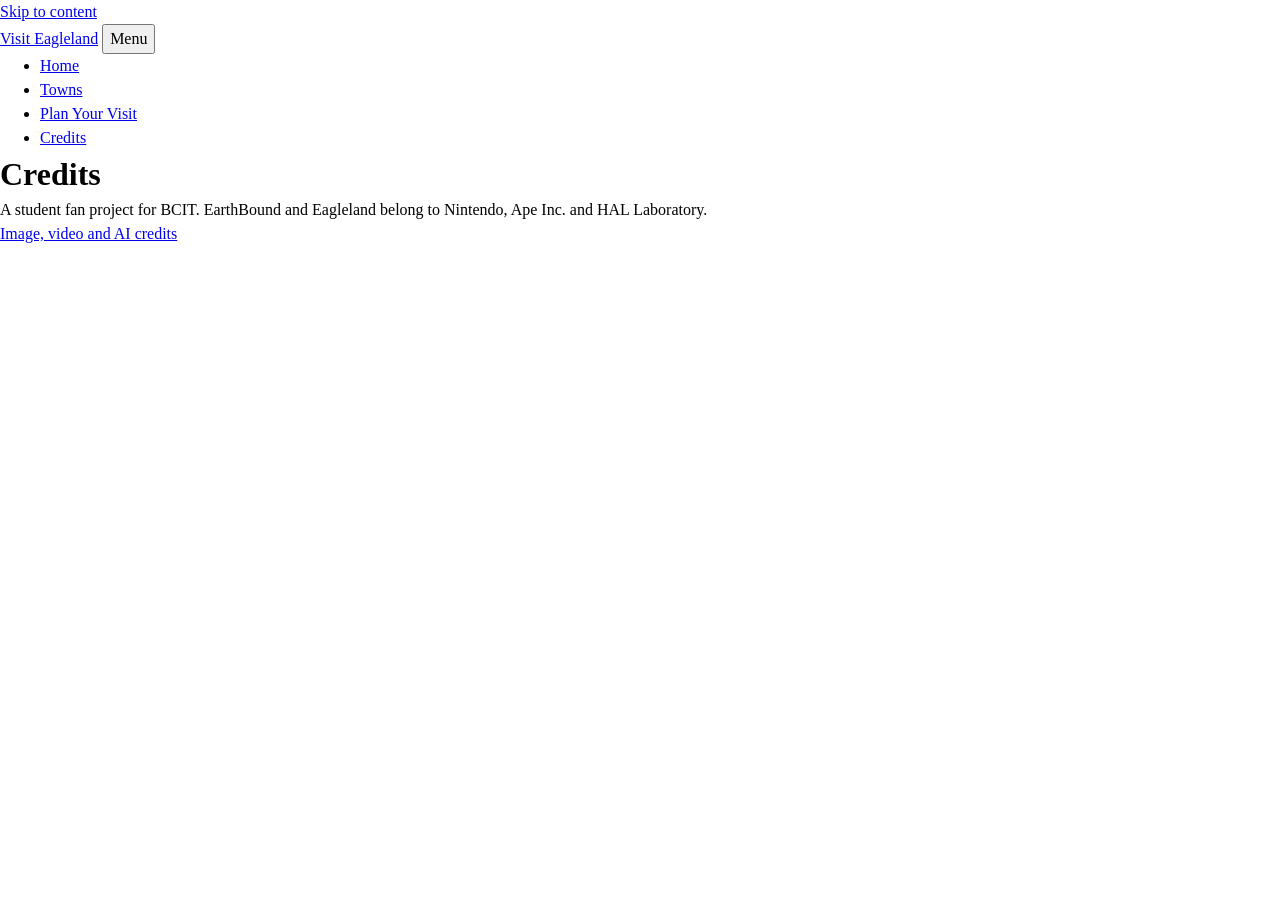
==== credits.html @ 103e6ad0 "Add shared head, header, nav and footer to all four pages Assisted-by: Claude Sonnet 5.5" ====
<!DOCTYPE html>
<html lang="en">
<head>
  <meta charset="UTF-8">
  <meta name="viewport" content="width=device-width, initial-scale=1">
  <title>Credits | Visit Eagleland</title>
  <meta name="description" content="Credits for every image, video, font and AI tool used on Visit Eagleland, with creators, sources, licences and the page where each one is used.">
  <link rel="icon" href="images/favicon/favicon.svg" type="image/svg+xml">
  <link rel="icon" href="images/favicon/favicon-32.png" sizes="32x32" type="image/png">
  <link rel="apple-touch-icon" href="images/favicon/apple-touch-icon.png">
  <link rel="manifest" href="images/favicon/site.webmanifest">
  <link rel="preload" href="fonts/press-start-2p.woff2" as="font" type="font/woff2" crossorigin>
  <link rel="stylesheet" href="css/reset.css">
  <link rel="stylesheet" href="css/styles.css">
  <script src="js/main.js" defer></script>
</head>
<body>
  <a class="skip-link" href="#main">Skip to content</a>
  <header class="site-header">
    <a class="logo" href="index.html">Visit Eagleland</a>
    <button class="nav-toggle" type="button" aria-expanded="false" aria-controls="site-nav">Menu</button>
    <nav id="site-nav" class="site-nav" aria-label="Main">
      <ul>
      <li><a href="index.html">Home</a></li>
      <li><a href="towns.html">Towns</a></li>
      <li><a href="visit.html">Plan Your Visit</a></li>
      <li><a href="credits.html" aria-current="page">Credits</a></li>
      </ul>
    </nav>
  </header>

  <main id="main">
    <h1>Credits</h1>
  </main>

  <footer class="site-footer">
    <p>A student fan project for BCIT. EarthBound and Eagleland belong to Nintendo, Ape Inc. and HAL Laboratory.</p>
    <p><a href="credits.html">Image, video and AI credits</a></p>
  </footer>
</body>
</html>
---- css/styles.css ----
/* Visit Eagleland styles - filled in at step 7 */
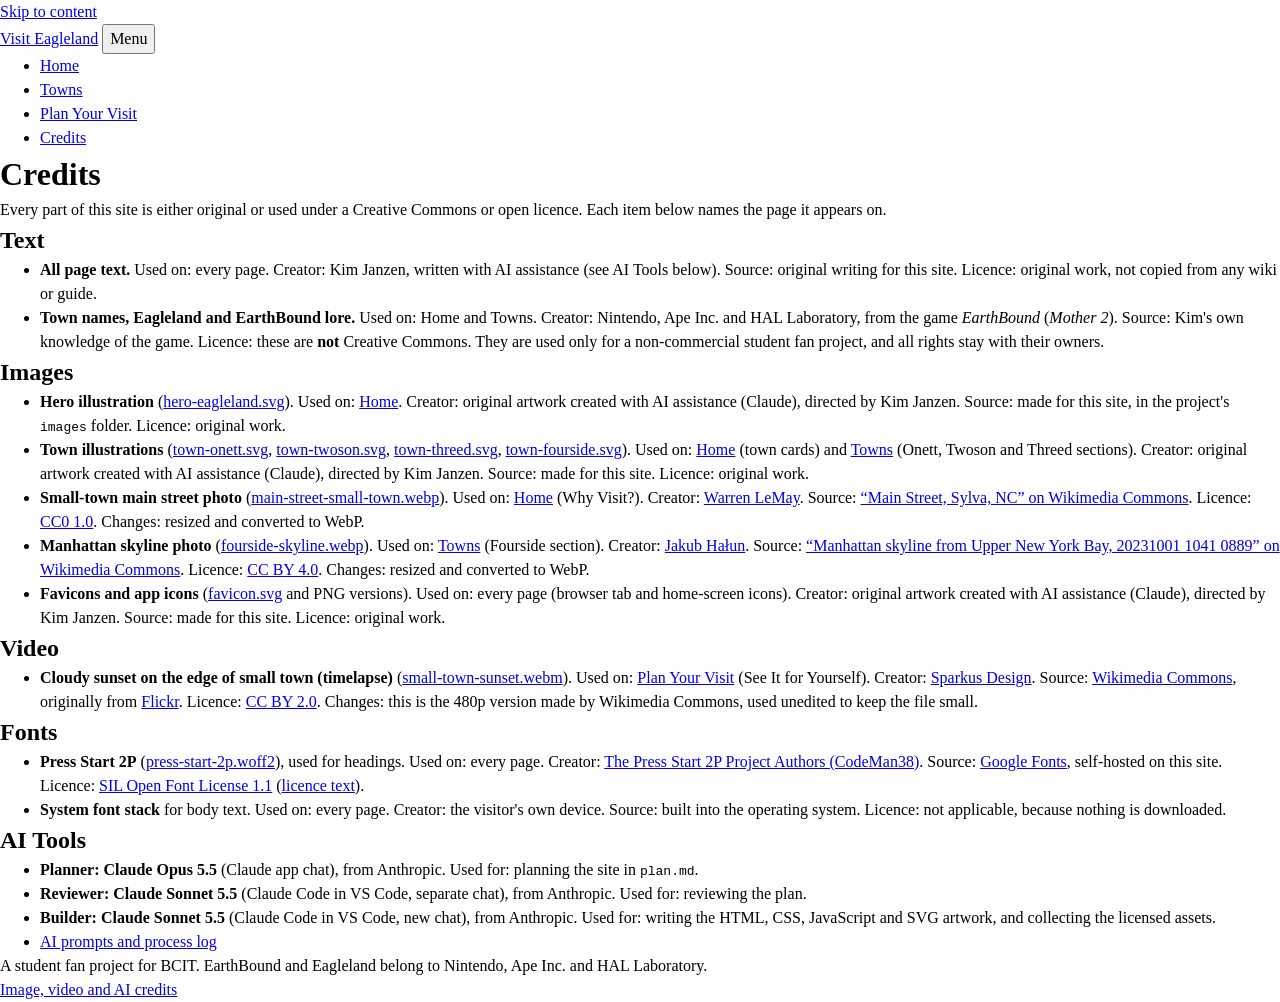
==== commit 7b24f04b: "Build credits page Assisted-by: Claude Sonnet 5.5" ====
--- a/credits.html
+++ b/credits.html
@@ -31,6 +31,79 @@
 
   <main id="main">
     <h1>Credits</h1>
+    <p>Every part of this site is either original or used under a Creative Commons or open licence. Each item below names the page it appears on.</p>
+
+    <section>
+      <h2>Text</h2>
+      <ul class="credit-list">
+        <li>
+          <strong>All page text.</strong> Used on: every page. Creator: Kim Janzen, written with AI assistance (see AI Tools below). Source: original writing for this site. Licence: original work, not copied from any wiki or guide.
+        </li>
+        <li>
+          <strong>Town names, Eagleland and EarthBound lore.</strong> Used on: Home and Towns. Creator: Nintendo, Ape Inc. and HAL Laboratory, from the game <em>EarthBound</em> (<em>Mother 2</em>). Source: Kim's own knowledge of the game. Licence: these are <strong>not</strong> Creative Commons. They are used only for a non-commercial student fan project, and all rights stay with their owners.
+        </li>
+      </ul>
+    </section>
+
+    <section>
+      <h2>Images</h2>
+      <ul class="credit-list">
+        <li>
+          <strong>Hero illustration</strong> (<a href="images/hero-eagleland.svg">hero-eagleland.svg</a>). Used on: <a href="index.html">Home</a>. Creator: original artwork created with AI assistance (Claude), directed by Kim Janzen. Source: made for this site, in the project's <code>images</code> folder. Licence: original work.
+        </li>
+        <li>
+          <strong>Town illustrations</strong> (<a href="images/town-onett.svg">town-onett.svg</a>, <a href="images/town-twoson.svg">town-twoson.svg</a>, <a href="images/town-threed.svg">town-threed.svg</a>, <a href="images/town-fourside.svg">town-fourside.svg</a>). Used on: <a href="index.html">Home</a> (town cards) and <a href="towns.html">Towns</a> (Onett, Twoson and Threed sections). Creator: original artwork created with AI assistance (Claude), directed by Kim Janzen. Source: made for this site. Licence: original work.
+        </li>
+        <li>
+          <strong>Small-town main street photo</strong> (<a href="images/main-street-small-town.webp">main-street-small-town.webp</a>). Used on: <a href="index.html">Home</a> (Why Visit?). Creator: <a href="https://www.flickr.com/people/59081381@N03">Warren LeMay</a>. Source: <a href="https://commons.wikimedia.org/wiki/File:Main_Street,_Sylva,_NC_(27226605817).jpg">&ldquo;Main Street, Sylva, NC&rdquo; on Wikimedia Commons</a>. Licence: <a href="https://creativecommons.org/publicdomain/zero/1.0/">CC0 1.0</a>. Changes: resized and converted to WebP.
+        </li>
+        <li>
+          <strong>Manhattan skyline photo</strong> (<a href="images/fourside-skyline.webp">fourside-skyline.webp</a>). Used on: <a href="towns.html">Towns</a> (Fourside section). Creator: <a href="https://commons.wikimedia.org/wiki/User:Jakubhal">Jakub Hałun</a>. Source: <a href="https://commons.wikimedia.org/wiki/File:Manhattan_skyline_from_Upper_New_York_Bay,_20231001_1041_0889.jpg">&ldquo;Manhattan skyline from Upper New York Bay, 20231001 1041 0889&rdquo; on Wikimedia Commons</a>. Licence: <a href="https://creativecommons.org/licenses/by/4.0/">CC BY 4.0</a>. Changes: resized and converted to WebP.
+        </li>
+        <li>
+          <strong>Favicons and app icons</strong> (<a href="images/favicon/favicon.svg">favicon.svg</a> and PNG versions). Used on: every page (browser tab and home-screen icons). Creator: original artwork created with AI assistance (Claude), directed by Kim Janzen. Source: made for this site. Licence: original work.
+        </li>
+      </ul>
+    </section>
+
+    <section>
+      <h2>Video</h2>
+      <ul class="credit-list">
+        <li>
+          <strong>Cloudy sunset on the edge of small town (timelapse)</strong> (<a href="video/small-town-sunset.webm">small-town-sunset.webm</a>). Used on: <a href="visit.html">Plan Your Visit</a> (See It for Yourself). Creator: <a href="https://www.flickr.com/photos/148882997@N06/">Sparkus Design</a>. Source: <a href="https://commons.wikimedia.org/wiki/File:Cloudy_sunset_on_the_edge_of_small_town._HD_1080p_Timelapse_(video).webm">Wikimedia Commons</a>, originally from <a href="https://www.flickr.com/photos/148882997@N06/30121944064/">Flickr</a>. Licence: <a href="https://creativecommons.org/licenses/by/2.0/">CC BY 2.0</a>. Changes: this is the 480p version made by Wikimedia Commons, used unedited to keep the file small.
+        </li>
+      </ul>
+    </section>
+
+    <section>
+      <h2>Fonts</h2>
+      <ul class="credit-list">
+        <li>
+          <strong>Press Start 2P</strong> (<a href="fonts/press-start-2p.woff2">press-start-2p.woff2</a>), used for headings. Used on: every page. Creator: <a href="https://fonts.google.com/specimen/Press+Start+2P">The Press Start 2P Project Authors (CodeMan38)</a>. Source: <a href="https://fonts.google.com/specimen/Press+Start+2P">Google Fonts</a>, self-hosted on this site. Licence: <a href="https://openfontlicense.org/">SIL Open Font License 1.1</a> (<a href="fonts/OFL.txt">licence text</a>).
+        </li>
+        <li>
+          <strong>System font stack</strong> for body text. Used on: every page. Creator: the visitor's own device. Source: built into the operating system. Licence: not applicable, because nothing is downloaded.
+        </li>
+      </ul>
+    </section>
+
+    <section>
+      <h2>AI Tools</h2>
+      <ul class="credit-list">
+        <li>
+          <strong>Planner: Claude Opus 5.5</strong> (Claude app chat), from Anthropic. Used for: planning the site in <code>plan.md</code>.
+        </li>
+        <li>
+          <strong>Reviewer: Claude Sonnet 5.5</strong> (Claude Code in VS Code, separate chat), from Anthropic. Used for: reviewing the plan.
+        </li>
+        <li>
+          <strong>Builder: Claude Sonnet 5.5</strong> (Claude Code in VS Code, new chat), from Anthropic. Used for: writing the HTML, CSS, JavaScript and SVG artwork, and collecting the licensed assets.
+        </li>
+        <li>
+          <a href="https://github.com/GITHUB_USER/visit-eagleland-ai/blob/main/ai-log.md">AI prompts and process log</a>
+        </li>
+      </ul>
+    </section>
   </main>
 
   <footer class="site-footer">
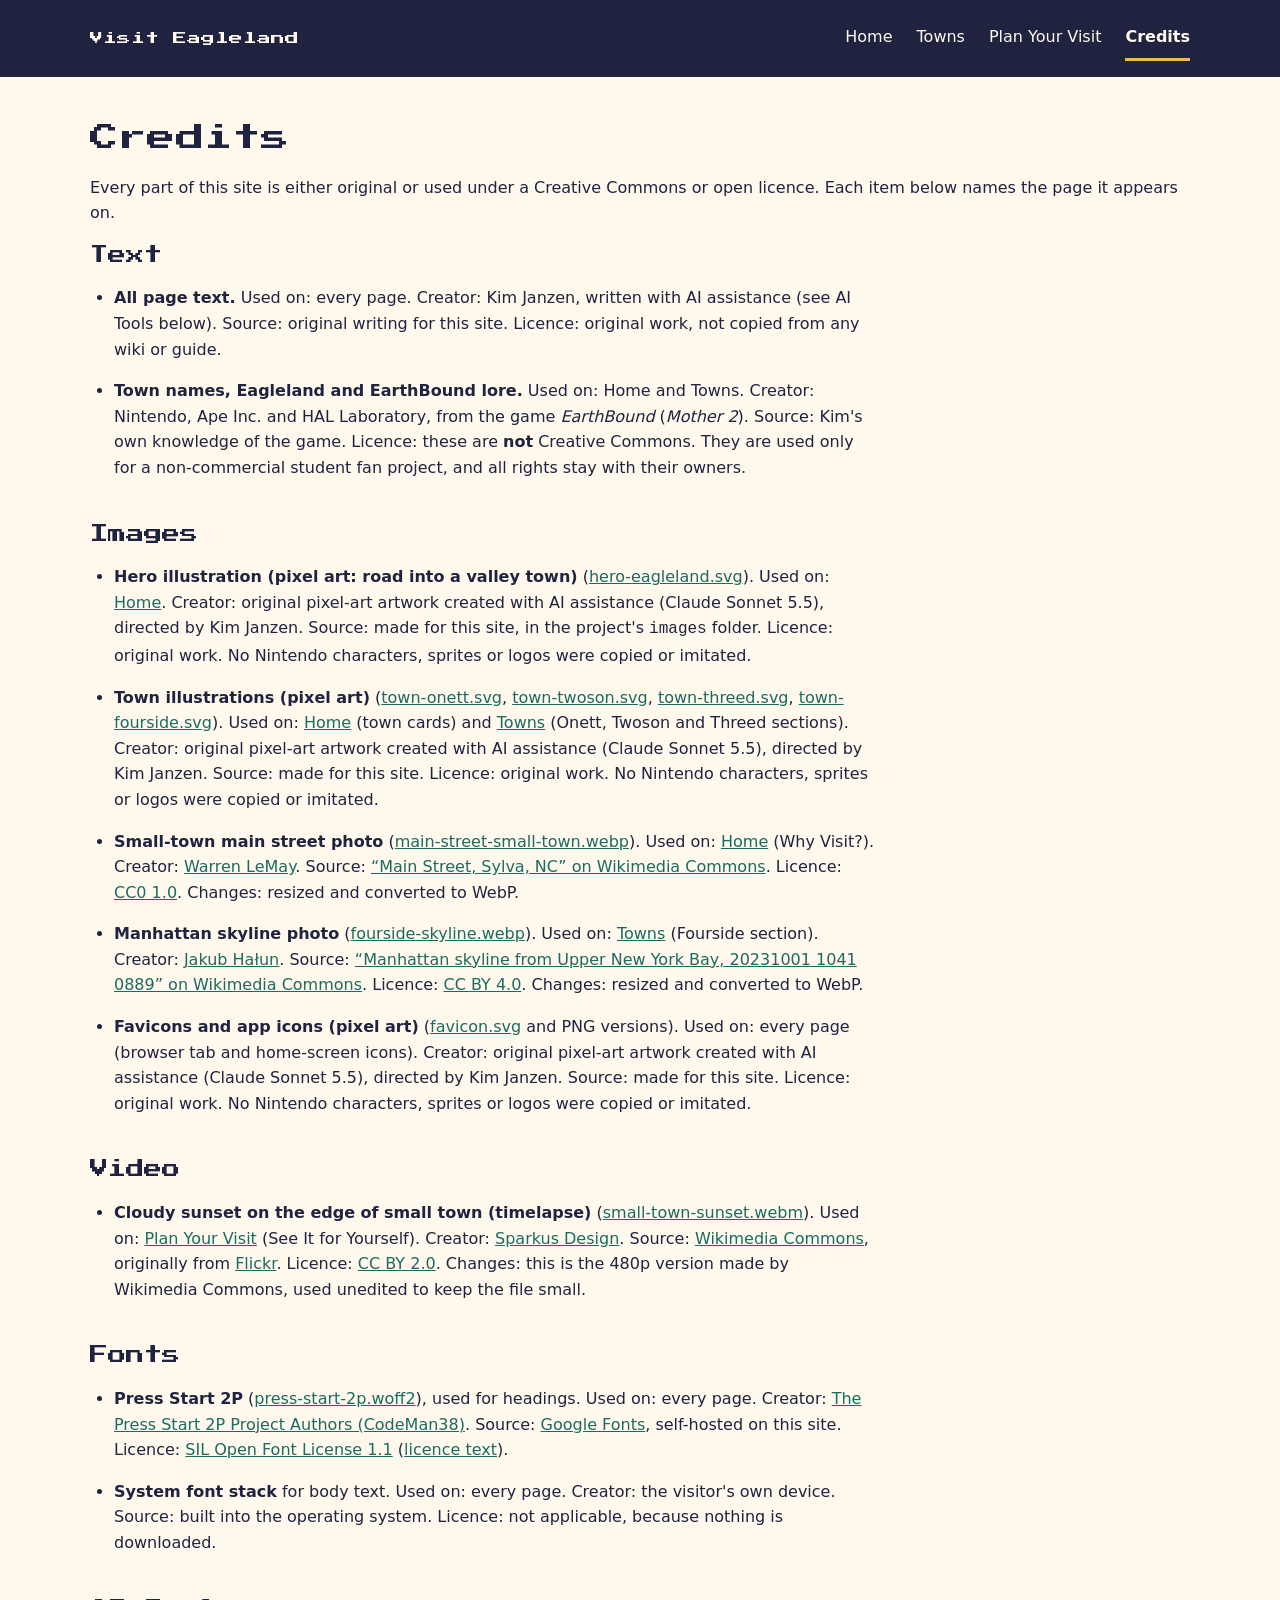
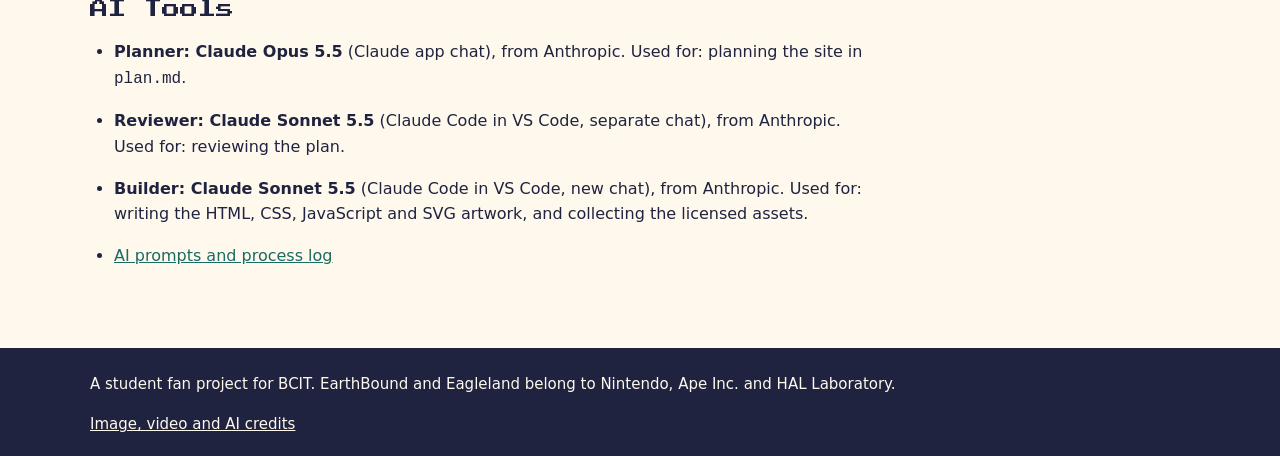
==== commit aa37c62c: "Redraw all SVG illustrations and favicon as 16-bit pixel art Assisted-by: Claude Sonnet 5.5" ====
--- a/credits.html
+++ b/credits.html
@@ -49,10 +49,10 @@
       <h2>Images</h2>
       <ul class="credit-list">
         <li>
-          <strong>Hero illustration</strong> (<a href="images/hero-eagleland.svg">hero-eagleland.svg</a>). Used on: <a href="index.html">Home</a>. Creator: original artwork created with AI assistance (Claude), directed by Kim Janzen. Source: made for this site, in the project's <code>images</code> folder. Licence: original work.
+          <strong>Hero illustration (pixel art: road into a valley town)</strong> (<a href="images/hero-eagleland.svg">hero-eagleland.svg</a>). Used on: <a href="index.html">Home</a>. Creator: original pixel-art artwork created with AI assistance (Claude Sonnet 5.5), directed by Kim Janzen. Source: made for this site, in the project's <code>images</code> folder. Licence: original work. No Nintendo characters, sprites or logos were copied or imitated.
         </li>
         <li>
-          <strong>Town illustrations</strong> (<a href="images/town-onett.svg">town-onett.svg</a>, <a href="images/town-twoson.svg">town-twoson.svg</a>, <a href="images/town-threed.svg">town-threed.svg</a>, <a href="images/town-fourside.svg">town-fourside.svg</a>). Used on: <a href="index.html">Home</a> (town cards) and <a href="towns.html">Towns</a> (Onett, Twoson and Threed sections). Creator: original artwork created with AI assistance (Claude), directed by Kim Janzen. Source: made for this site. Licence: original work.
+          <strong>Town illustrations (pixel art)</strong> (<a href="images/town-onett.svg">town-onett.svg</a>, <a href="images/town-twoson.svg">town-twoson.svg</a>, <a href="images/town-threed.svg">town-threed.svg</a>, <a href="images/town-fourside.svg">town-fourside.svg</a>). Used on: <a href="index.html">Home</a> (town cards) and <a href="towns.html">Towns</a> (Onett, Twoson and Threed sections). Creator: original pixel-art artwork created with AI assistance (Claude Sonnet 5.5), directed by Kim Janzen. Source: made for this site. Licence: original work. No Nintendo characters, sprites or logos were copied or imitated.
         </li>
         <li>
           <strong>Small-town main street photo</strong> (<a href="images/main-street-small-town.webp">main-street-small-town.webp</a>). Used on: <a href="index.html">Home</a> (Why Visit?). Creator: <a href="https://www.flickr.com/people/59081381@N03">Warren LeMay</a>. Source: <a href="https://commons.wikimedia.org/wiki/File:Main_Street,_Sylva,_NC_(27226605817).jpg">&ldquo;Main Street, Sylva, NC&rdquo; on Wikimedia Commons</a>. Licence: <a href="https://creativecommons.org/publicdomain/zero/1.0/">CC0 1.0</a>. Changes: resized and converted to WebP.
@@ -61,7 +61,7 @@
           <strong>Manhattan skyline photo</strong> (<a href="images/fourside-skyline.webp">fourside-skyline.webp</a>). Used on: <a href="towns.html">Towns</a> (Fourside section). Creator: <a href="https://commons.wikimedia.org/wiki/User:Jakubhal">Jakub Hałun</a>. Source: <a href="https://commons.wikimedia.org/wiki/File:Manhattan_skyline_from_Upper_New_York_Bay,_20231001_1041_0889.jpg">&ldquo;Manhattan skyline from Upper New York Bay, 20231001 1041 0889&rdquo; on Wikimedia Commons</a>. Licence: <a href="https://creativecommons.org/licenses/by/4.0/">CC BY 4.0</a>. Changes: resized and converted to WebP.
         </li>
         <li>
-          <strong>Favicons and app icons</strong> (<a href="images/favicon/favicon.svg">favicon.svg</a> and PNG versions). Used on: every page (browser tab and home-screen icons). Creator: original artwork created with AI assistance (Claude), directed by Kim Janzen. Source: made for this site. Licence: original work.
+          <strong>Favicons and app icons (pixel art)</strong> (<a href="images/favicon/favicon.svg">favicon.svg</a> and PNG versions). Used on: every page (browser tab and home-screen icons). Creator: original pixel-art artwork created with AI assistance (Claude Sonnet 5.5), directed by Kim Janzen. Source: made for this site. Licence: original work. No Nintendo characters, sprites or logos were copied or imitated.
         </li>
       </ul>
     </section>
--- a/css/styles.css
+++ b/css/styles.css
@@ -1 +1,422 @@
-/* Visit Eagleland styles - filled in at step 7 */
+/* ==========================================================================
+   Visit Eagleland - shared stylesheet (mobile-first)
+   Breakpoints: 600px, 900px, 1200px (min-width)
+   ========================================================================== */
+
+/* 1. Fonts ---------------------------------------------------------------- */
+@font-face {
+  font-family: "Press Start 2P";
+  src: url("../fonts/press-start-2p.woff2") format("woff2");
+  font-weight: 400;
+  font-style: normal;
+  font-display: swap;
+}
+
+/* 2. Custom properties ---------------------------------------------------- */
+:root {
+  /* Colours (red and teal both pass WCAG AA on cream) */
+  --cream: #FFF8EC;
+  --navy: #1F2340;
+  --red: #B8323A;
+  --teal: #1A6B61;
+  --white: #FFFFFF;
+  --line: #D9CFBD;
+
+  /* Spacing */
+  --space-xs: 0.5rem;
+  --space-s: 1rem;
+  --space-m: 1.5rem;
+  --space-l: 2.5rem;
+  --space-xl: 4rem;
+
+  /* Fonts */
+  --font-heading: "Press Start 2P", ui-monospace, "SF Mono", Menlo, Consolas, monospace;
+  --font-body: system-ui, -apple-system, "Segoe UI", Roboto, "Helvetica Neue", Arial, sans-serif;
+
+  --radius: 8px;
+}
+
+/* 3. Base ----------------------------------------------------------------- */
+body {
+  background: var(--cream);
+  color: var(--navy);
+  font-family: var(--font-body);
+  font-size: 1rem;
+  line-height: 1.6;
+}
+
+img, svg, video {
+  max-width: 100%;
+  height: auto;
+  display: block;
+}
+
+h1, h2, h3 {
+  font-family: var(--font-heading);
+  line-height: 1.5;
+  font-weight: 400;
+}
+
+h1 { font-size: 1.1rem; margin-bottom: var(--space-s); }
+h2 { font-size: 0.9rem; margin-bottom: var(--space-s); }
+h3 { font-size: 0.75rem; margin-bottom: var(--space-xs); }
+
+p, ul, figure { margin-bottom: var(--space-s); }
+
+a { color: var(--teal); }
+a:hover { color: var(--red); }
+
+/* Visible keyboard focus on all interactive elements */
+a:focus-visible,
+button:focus-visible,
+input:focus-visible,
+select:focus-visible,
+textarea:focus-visible,
+summary:focus-visible,
+video:focus-visible {
+  outline: 3px solid var(--teal);
+  outline-offset: 3px;
+}
+
+/* 4. Skip link ------------------------------------------------------------ */
+.skip-link {
+  position: absolute;
+  left: -9999px;
+  top: 0;
+  z-index: 100;
+  padding: var(--space-xs) var(--space-s);
+  background: var(--navy);
+  color: var(--cream);
+}
+
+.skip-link:focus {
+  left: var(--space-xs);
+  top: var(--space-xs);
+}
+
+/* 5. Header and navigation (Flexbox) -------------------------------------- */
+.site-header {
+  display: flex;
+  flex-wrap: wrap;
+  align-items: center;
+  justify-content: space-between;
+  gap: var(--space-xs) var(--space-s);
+  padding: var(--space-s);
+  background: var(--navy);
+  color: var(--cream);
+}
+
+.logo {
+  font-family: var(--font-heading);
+  font-size: 0.7rem;
+  line-height: 1.5;
+  color: var(--cream);
+  text-decoration: none;
+}
+
+.nav-toggle {
+  padding: var(--space-xs) var(--space-s);
+  border: 2px solid var(--cream);
+  border-radius: var(--radius);
+  background: transparent;
+  color: var(--cream);
+  cursor: pointer;
+}
+
+.site-header a:focus-visible,
+.site-header button:focus-visible {
+  outline-color: var(--cream);
+}
+
+.site-nav {
+  flex-basis: 100%;
+}
+
+/* Only hide the nav when JavaScript is running */
+.js .site-nav { display: none; }
+.js .site-nav.is-open { display: block; }
+
+.site-nav ul {
+  display: flex;
+  flex-direction: column;
+  gap: var(--space-xs);
+  margin: 0;
+  padding: 0;
+  list-style: none;
+}
+
+.site-nav a {
+  display: block;
+  padding: var(--space-xs) 0;
+  color: var(--cream);
+  text-decoration: none;
+  border-bottom: 3px solid transparent;
+}
+
+.site-nav a:hover { border-bottom-color: var(--cream); }
+
+.site-nav a[aria-current="page"] {
+  font-weight: 700;
+  border-bottom-color: #F2B84B;
+}
+
+/* 6. Page layout ---------------------------------------------------------- */
+main {
+  padding: var(--space-m) var(--space-s) var(--space-l);
+}
+
+main > section { margin-bottom: var(--space-l); }
+
+/* 7. Home page ------------------------------------------------------------ */
+.hero {
+  display: grid;
+  gap: var(--space-m);
+  align-items: center;
+}
+
+.hero-figure img { border-radius: var(--radius); }
+
+/* Town cards: CSS Grid, 1 column -> 2 columns -> 4 columns */
+.town-grid {
+  display: grid;
+  grid-template-columns: 1fr;
+  gap: var(--space-m);
+  margin: 0;
+  padding: 0;
+  list-style: none;
+}
+
+.town-card {
+  height: 100%;
+  padding: var(--space-s);
+  background: var(--white);
+  border: 2px solid var(--navy);
+  border-radius: var(--radius);
+  box-shadow: 4px 4px 0 var(--red);
+}
+
+.town-card img {
+  margin-bottom: var(--space-s);
+  border-radius: 4px;
+}
+
+.why-visit {
+  display: grid;
+  gap: var(--space-m);
+  align-items: center;
+}
+
+figcaption {
+  margin-top: var(--space-xs);
+  font-size: 0.875rem;
+}
+
+.why-visit img,
+.town img {
+  border-radius: var(--radius);
+}
+
+/* 8. Towns page ----------------------------------------------------------- */
+.table-wrap {
+  overflow-x: auto; /* the table scrolls sideways on small screens */
+}
+
+table {
+  width: 100%;
+  min-width: 36rem;
+  border-collapse: collapse;
+  background: var(--white);
+}
+
+caption {
+  padding: var(--space-xs) 0;
+  text-align: left;
+  font-weight: 700;
+}
+
+th, td {
+  padding: var(--space-xs) var(--space-s);
+  border: 1px solid var(--navy);
+  text-align: left;
+  vertical-align: top;
+}
+
+thead th {
+  background: var(--navy);
+  color: var(--cream);
+}
+
+tbody th { background: #F3E9D6; }
+
+.town {
+  display: grid;
+  gap: var(--space-s);
+  align-items: center;
+  scroll-margin-top: var(--space-s);
+}
+
+/* 9. Visit page ----------------------------------------------------------- */
+blockquote {
+  margin: 0 0 var(--space-s);
+  padding: var(--space-s) var(--space-m);
+  background: var(--white);
+  border-left: 6px solid var(--red);
+  font-size: 1.125rem;
+}
+
+blockquote footer {
+  font-size: 0.9375rem;
+}
+
+.video-section video {
+  width: 100%;
+  max-width: 854px;
+  aspect-ratio: 16 / 9;
+  background: var(--navy);
+}
+
+.video-description {
+  margin-top: var(--space-xs);
+  max-width: 60ch;
+}
+
+/* Contact form */
+form { max-width: 600px; }
+
+fieldset {
+  margin: 0;
+  padding: var(--space-m) var(--space-s);
+  border: 2px solid var(--navy);
+  border-radius: var(--radius);
+  background: var(--white);
+}
+
+legend {
+  padding: 0 var(--space-xs);
+  font-weight: 700;
+}
+
+.field { margin-bottom: var(--space-s); }
+
+.field label {
+  display: block;
+  margin-bottom: 0.25rem;
+  font-weight: 600;
+}
+
+input[type="text"],
+input[type="email"],
+select,
+textarea {
+  display: block;
+  width: 100%;
+  padding: 0.6rem 0.75rem;
+  border: 2px solid var(--navy);
+  border-radius: 4px;
+  background: var(--white);
+  color: var(--navy);
+}
+
+.field-checkbox {
+  display: flex;
+  align-items: center;
+  gap: var(--space-xs);
+}
+
+.field-checkbox input {
+  width: 1.25rem;
+  height: 1.25rem;
+  accent-color: var(--teal);
+}
+
+.field-checkbox label {
+  margin: 0;
+  font-weight: 400;
+}
+
+button[type="submit"] {
+  padding: 0.75rem 1.5rem;
+  border: 2px solid var(--red);
+  border-radius: var(--radius);
+  background: var(--red);
+  color: var(--cream);
+  font-weight: 700;
+  cursor: pointer;
+}
+
+button[type="submit"]:hover {
+  background: var(--navy);
+  border-color: var(--navy);
+}
+
+/* 10. Credits page -------------------------------------------------------- */
+.credit-list {
+  padding-left: var(--space-m);
+}
+
+.credit-list li {
+  margin-bottom: var(--space-s);
+  max-width: 75ch;
+}
+
+/* 11. Footer -------------------------------------------------------------- */
+.site-footer {
+  padding: var(--space-m) var(--space-s);
+  background: var(--navy);
+  color: var(--cream);
+  font-size: 0.9375rem;
+}
+
+.site-footer p:last-child { margin-bottom: 0; }
+
+.site-footer a { color: var(--cream); }
+.site-footer a:focus-visible { outline-color: var(--cream); }
+
+/* 12. Medium screens: 600px and up ---------------------------------------- */
+@media (min-width: 600px) {
+  main { padding: var(--space-l) var(--space-m); }
+  h1 { font-size: 1.4rem; }
+  h2 { font-size: 1rem; }
+  h3 { font-size: 0.8rem; }
+  .town-grid { grid-template-columns: repeat(2, 1fr); }
+}
+
+/* 13. Desktop: 900px and up ----------------------------------------------- */
+@media (min-width: 900px) {
+  /* Nav is always shown; toggle is hidden */
+  .site-header { flex-wrap: nowrap; padding: var(--space-s) var(--space-m); }
+  .nav-toggle { display: none; }
+  .site-nav { flex-basis: auto; }
+  .js .site-nav { display: block; }
+  .site-nav ul { flex-direction: row; gap: var(--space-m); }
+  .logo { font-size: 0.85rem; }
+
+  h1 { font-size: 1.75rem; }
+  h2 { font-size: 1.15rem; }
+
+  .hero { grid-template-columns: 1fr 1fr; }
+  .why-visit { grid-template-columns: 1fr 1fr; }
+  .town-grid { grid-template-columns: repeat(4, 1fr); }
+
+  /* Towns: text and image side by side, alternating sides */
+  .town { grid-template-columns: 1fr 1fr; gap: var(--space-m); }
+  .town-flip figure { order: -1; }
+
+  /* Visit: tips and quote side by side */
+  .visit-intro {
+    display: grid;
+    grid-template-columns: 1fr 1fr;
+    gap: var(--space-l);
+    margin-bottom: var(--space-l);
+  }
+}
+
+/* 14. Large screens: 1200px and up ---------------------------------------- */
+@media (min-width: 1200px) {
+  .site-header,
+  main,
+  .site-footer {
+    padding-left: max(var(--space-m), calc((100% - 1100px) / 2));
+    padding-right: max(var(--space-m), calc((100% - 1100px) / 2));
+  }
+}
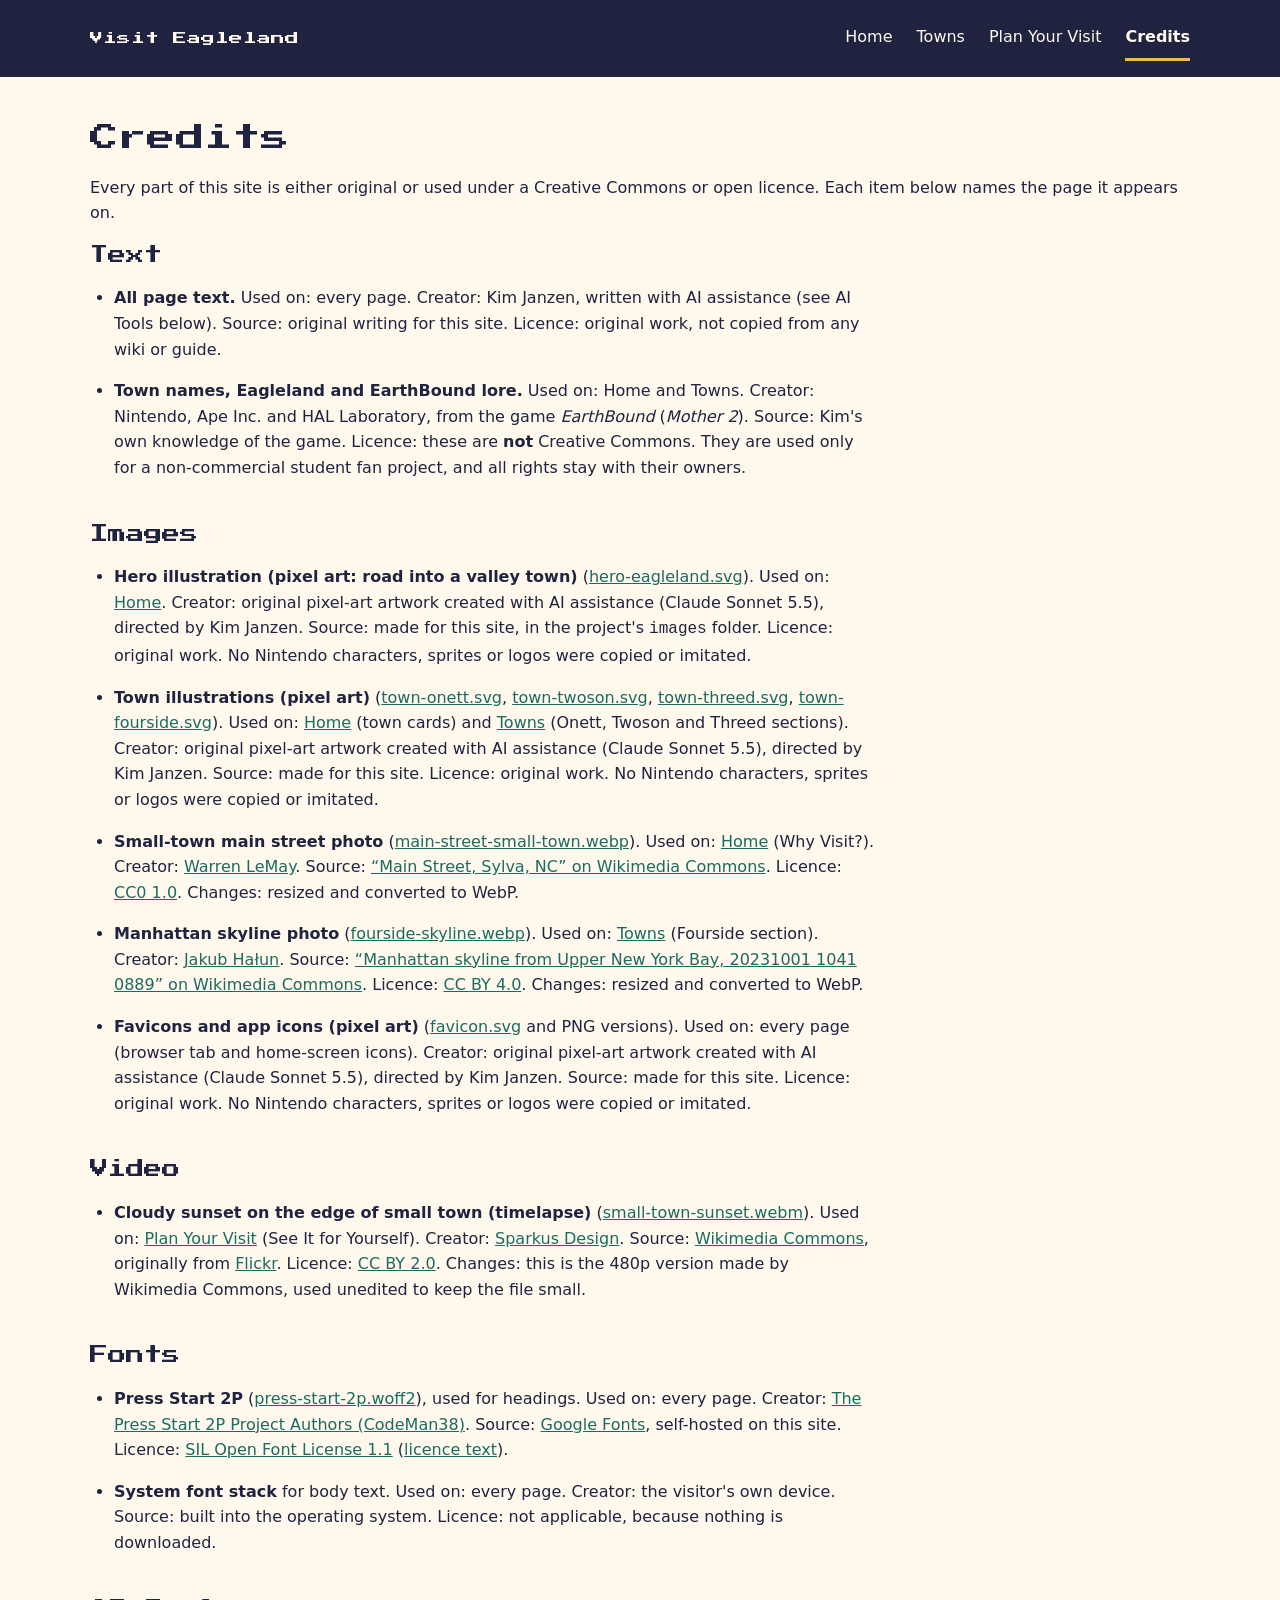
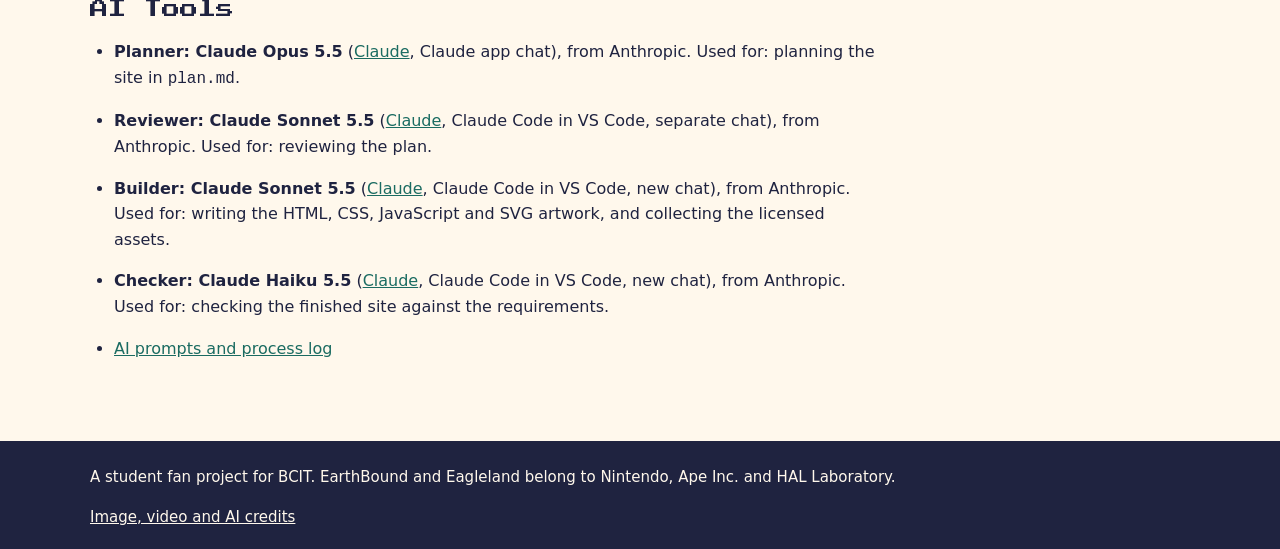
==== commit 19ef5849: "Link AI log and Claude in credits, log checks and fixes Assisted-by: Claude Opus 5.5" ====
--- a/credits.html
+++ b/credits.html
@@ -91,16 +91,19 @@
       <h2>AI Tools</h2>
       <ul class="credit-list">
         <li>
-          <strong>Planner: Claude Opus 5.5</strong> (Claude app chat), from Anthropic. Used for: planning the site in <code>plan.md</code>.
+          <strong>Planner: Claude Opus 5.5</strong> (<a href="https://claude.ai">Claude</a>, Claude app chat), from Anthropic. Used for: planning the site in <code>plan.md</code>.
         </li>
         <li>
-          <strong>Reviewer: Claude Sonnet 5.5</strong> (Claude Code in VS Code, separate chat), from Anthropic. Used for: reviewing the plan.
+          <strong>Reviewer: Claude Sonnet 5.5</strong> (<a href="https://claude.ai">Claude</a>, Claude Code in VS Code, separate chat), from Anthropic. Used for: reviewing the plan.
         </li>
         <li>
-          <strong>Builder: Claude Sonnet 5.5</strong> (Claude Code in VS Code, new chat), from Anthropic. Used for: writing the HTML, CSS, JavaScript and SVG artwork, and collecting the licensed assets.
+          <strong>Builder: Claude Sonnet 5.5</strong> (<a href="https://claude.ai">Claude</a>, Claude Code in VS Code, new chat), from Anthropic. Used for: writing the HTML, CSS, JavaScript and SVG artwork, and collecting the licensed assets.
         </li>
         <li>
-          <a href="https://github.com/GITHUB_USER/visit-eagleland-ai/blob/main/ai-log.md">AI prompts and process log</a>
+          <strong>Checker: Claude Haiku 5.5</strong> (<a href="https://claude.ai">Claude</a>, Claude Code in VS Code, new chat), from Anthropic. Used for: checking the finished site against the requirements.
+        </li>
+        <li>
+          <a href="https://github.com/shakypaws/visit-eagleland-ai/blob/main/ai-log.md">AI prompts and process log</a>
         </li>
       </ul>
     </section>
